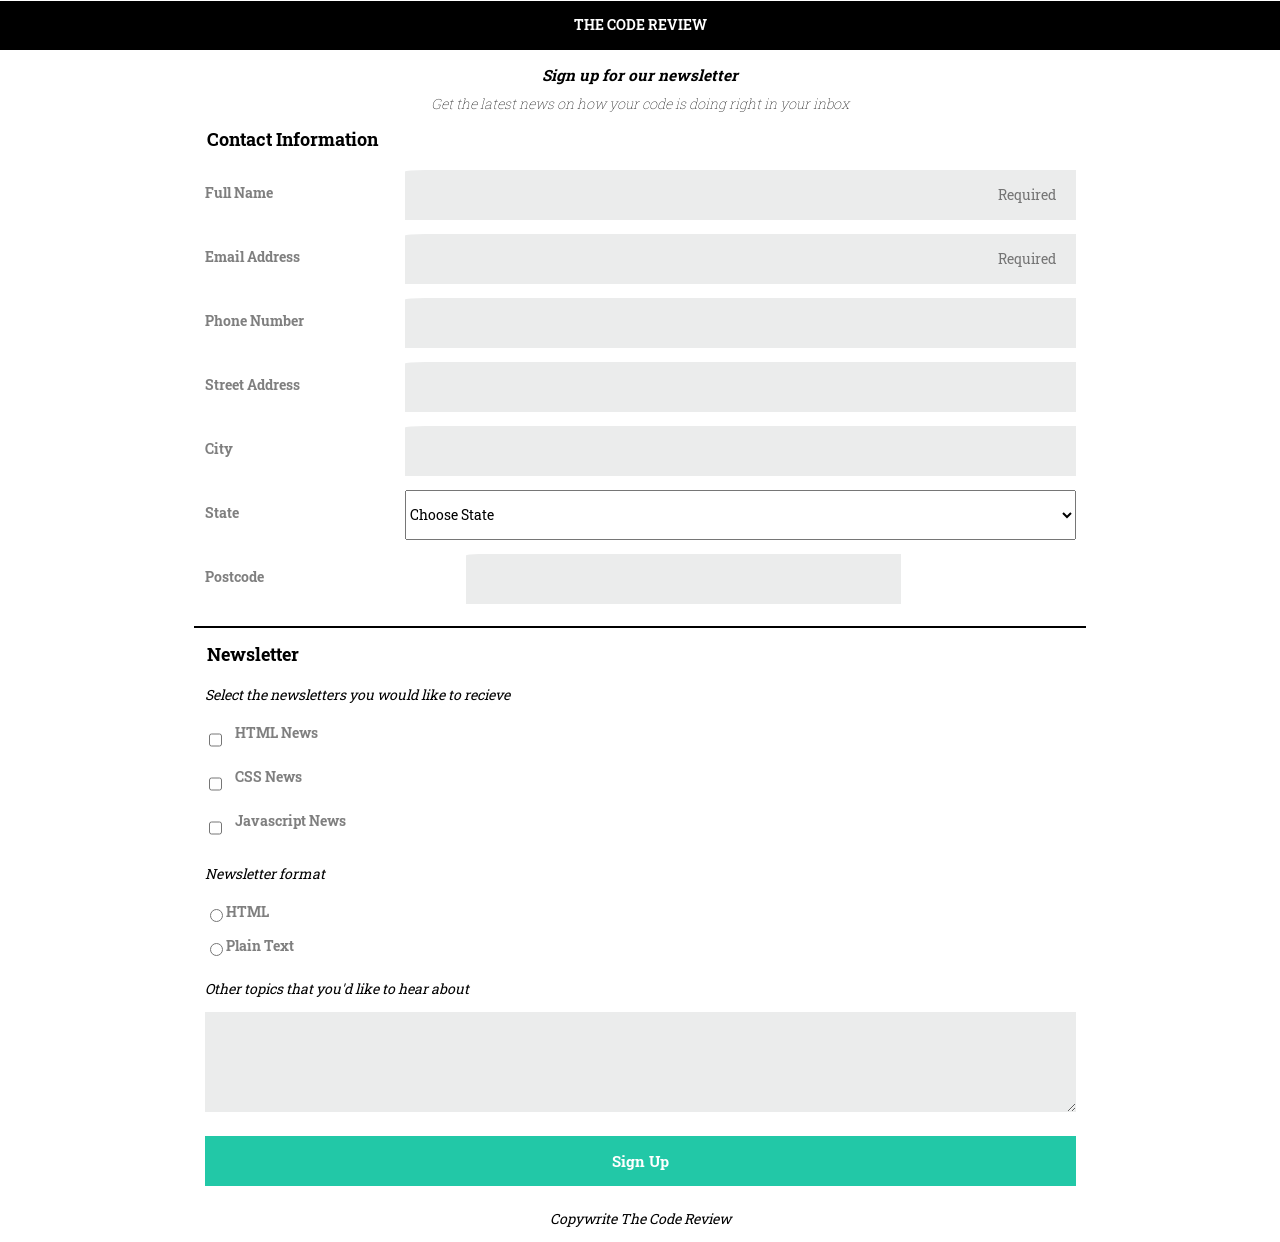
==== Responsive Form/index.html @ bb811223 "Treehouse Project 3 - Responsive Form General changes and edits 19/08/21" ====
<!DOCTYPE html>
<html lang="en">
<head>
<title>Lewis Sheeran - Responsive Form</title>
<link rel="stylesheet" href="styles.css">
<link rel="preconnect" href="https://fonts.googleapis.com">
<link rel="preconnect" href="https://fonts.gstatic.com" crossorigin>
<link href="https://fonts.googleapis.com/css2?family=Roboto+Slab:wght@200&display=swap" rel="stylesheet">
<meta name="viewport" content="width=device-width, initial-scale=1">
</head>
<body>

<header>
<h1> THE CODE REVIEW </h1>
</header>

<div class="top-section">
  <p class="sign-up-para"> Sign up for our newsletter </p>
  <p class="heading-2"> Get the latest news on how your code is doing right in your inbox</p>
</div>

<div class="top-form-container">
  <form>
    <fieldset class="first-fieldset">
        <legend class="legend"> Contact Information </legend>

        <div class="full-name-container">
          <label for="full-name">Full Name</label>
          <input placeholder="Required      " class="input-field" type="text" id="full_name" name="user-name">
        </div>

        <div class="email-address-container">
          <label for="email-address">Email Address</label>
          <input placeholder="Required      " type="email" id="email-address" name="user-email">
        </div>

        <div class="phone-number-container">
          <label for="phone-number">Phone Number</label>
          <input type="tel" id="phone-number" name="user-phone">
        </div>

        <div class="street-address-container">
          <label for="street-address">Street Address</label>
          <input type="text" id="street-address" name="user-address">
        </div>

        <div class="city-container">
          <label for="city">City</label>
          <input type="text" id="city" name="user-city">
        </div>

        <div class="state-container">
          <label for="state">State</label>
          <select placeholder"Choose State" id="state" name="user-state">
              <option value="" disabled selected hidden>Choose State</option>
              <option value="NSW">NSW</option>
              <option value="VIC">VIC</option>
              <option value="QLD">QLD</option>
              <option value="TAS">TAS</option>
              <option value="WA">WA</option>
              <option value="NT">NT</option>
              <option value="ACT">ACT</option>
          </select>
        </div>

        <div class="postcode-container">
          <label for="postcode">Postcode</label>
          <input class="postcode-class" type="text" id="postcode" name="user-postcode">
        </div>
    </fieldset>

    <fieldset class="second-fieldset">

      <legend class="legend">Newsletter</legend>
      <p>Select the newsletters you would like to recieve</p>

      <div class="html-checkbox-container">
        <input type="checkbox" id="html-checkbox" name="subscribe-html" value="html-News">
        <label for="html-checkbox">HTML News</label>
      </div>

      <div class="css-checkbox-container">
        <input type="checkbox" id="css-checkbox" name="subscribe-css" value="css-news">
        <label for="css-checkbox">CSS News</label>
      </div>

      <div class="javascript-checkbox-container">
        <input type="checkbox" id="javascript-news" name="subscribe-javascript" value="javascript-news">
        <label for="javascript-news">Javascript News</label>
      </div>

      <p>Newsletter format</p>

      <div class="newsletter-html-container">
        <input type="radio" id="radio-html" name="newsletter-format" value="newsletter-html">
        <label for="radio-html">HTML</label>
      </div>

      <div class="newsletter-text-container">
        <input type="radio" id="radio-text" name="newsletter-format" value="newsletter-text">
        <label for="radio-text">Plain Text</label>
      </div>

      <p>Other topics that you'd like to hear about</p>

      <textarea class="text-area" id="other-topics" name="text-topics"></textarea>
      <button class="button" type="submit">Sign Up</button>

    </fieldset>
  </form>
</div>

<footer>
  <p class="footer"> Copywrite The Code Review </p>
</footer>

</body>
</html>
---- Responsive Form/styles.css ----
/* Selectors */
* {
  box-sizing: border-box;
  font-family: 'Roboto Slab', serif;
  font-size: 14px;
}

div, input, select {

}

body {
  padding: 0;
  margin: 0;
}

header {
  display: block;
  background-color: black;
  color: white;
  font-weight: bolder;
  text-align: center;
  bottom: 0;
  left: 0;
  right: 0;
  height: 50px;
  width: 100%;
  padding-top: 5px;
  border-top: 1px solid white;
}

fieldset {
  border: none;
}

input[type="text"],
[type="email"],
[type="tel"]{
  height: 50px;
  width: 100%;
  background-color: rgba(235, 236, 236);
  border: none;
  text-align: left;
}

#postcode {
    height: 50px;
    width: 50%;
    background-color: rgba(235, 236, 236);
    border: none;
}

label[for="css-checkbox"],
[for="html-checkbox"],
[for="javascript-news"] {
  padding-left: 10px;
  padding-bottom: 20px;
}

select[name="user-state"] {
  height: 50px;
  width: 100%;
}

label {
  padding-bottom: 10px;
  color: rgba(0, 0, 0, 0.5);
  font-weight: bold;
}

input {
  border-top-left-radius: 3%;
}
input:focus, textarea:focus, select:focus{
  border: 2px solid purple;
}


textarea {
  background-color: rgba(235, 236, 236);
  border: none;
  width: 100%;
  height: 100px;
}

footer, p {
  font-style: italic;
  text-align: center;
}

p {
  text-align: left;
}

input[type="email"]::placeholder {
  text-align: right;
}

input[type="text"]::placeholder {
  text-align: right;
}
/* Classes & # */

.top-form-container {
  border: none;
}

.first-fieldset {
  border-bottom: 2px solid black;

}

.second-fieldset {
  margin-top: 1em;
}

.full-name-container,
.email-address-container,
.phone-number-container,
.street-address-container,
.city-container,
.state-container,
.postcode-container {
  display: flex;
  flex-direction: column;
  margin-top: 1em;
}

.html-checkbox-container,
.css-checkbox-container,
.javascript-checkbox-container,
.newsletter-html-container,
.newsletter-text-container {
  display: flex;
  flex-direction: row;
}


.postcode-container {
  padding-bottom: 1em;
}



.sign-up-para {
  text-align: center;
  font-weight: bold;
  font-size: 1.1em;
  margin-bottom: 0;
}

.heading-2 {
  text-align: center;
  font-weight: lighter;
  font-size: 1em;
  margin-top: 0.6em;
}

.legend {
  font-weight: bold;
  font-size: 1.3em;
}

.button {
  height: 50px;
  width: 100%;
  background-color: #22C8A7;
  border: none;
  color: white;
  font-weight: bold;
  font-size: 1.1em;
  margin-top: 20px;
}

.footer {
  text-align: center;
}


/* Media Queries */

@media screen and (min-width:768px) {
  .full-name-container,
  .email-address-container,
  .phone-number-container,
  .street-address-container,
  .city-container,
  .state-container,
  .postcode-container {
    display: flex;
    flex-direction: row;
    margin-top: 1em;
    margin-left: 0;
  }

  label {
    width: 20%;
  }

  .top-section {
    margin-left: 20%;
    margin-right: 20%;
  }

  .top-form-container {
    margin-left: 15%;
    margin-right: 15%;
  }

  label {
    width: 30%;
    padding-top: 5px;
    align-self: center;
  }

  #postcode {
      height: 50px;
      width: 50%;
      background-color: rgba(235, 236, 236);
      border: none;
  }

}
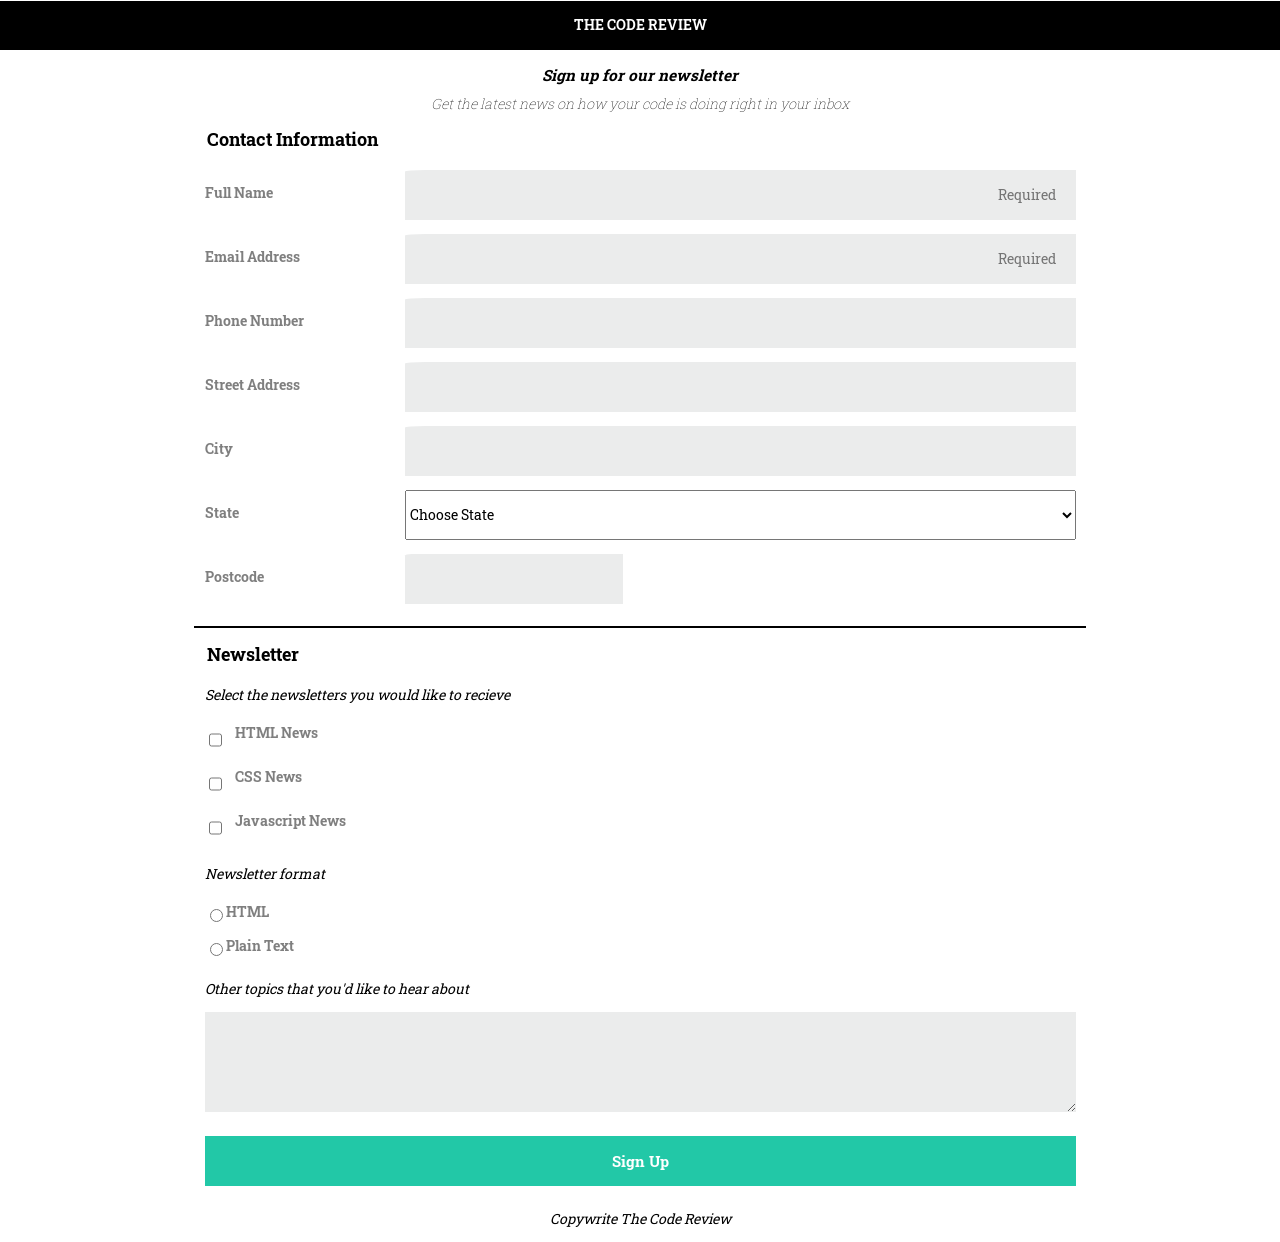
==== commit e1209743: "General edits and changes" ====
--- a/Responsive Form/index.html
+++ b/Responsive Form/index.html
@@ -64,7 +64,7 @@
         </div>
 
         <div class="postcode-container">
-          <label for="postcode">Postcode</label>
+          <label class="postcode-label" for="postcode">Postcode</label>
           <input class="postcode-class" type="text" id="postcode" name="user-postcode">
         </div>
     </fieldset>
--- a/Responsive Form/styles.css
+++ b/Responsive Form/styles.css
@@ -187,7 +187,6 @@
   .city-container,
   .state-container,
   .postcode-container {
-    display: flex;
     flex-direction: row;
     margin-top: 1em;
     margin-left: 0;
@@ -215,9 +214,12 @@
 
   #postcode {
       height: 50px;
-      width: 50%;
+      width: 25%;
       background-color: rgba(235, 236, 236);
       border: none;
   }
 
-}
+  .postcode-label {
+    max-width: 23%;
+  }
+}
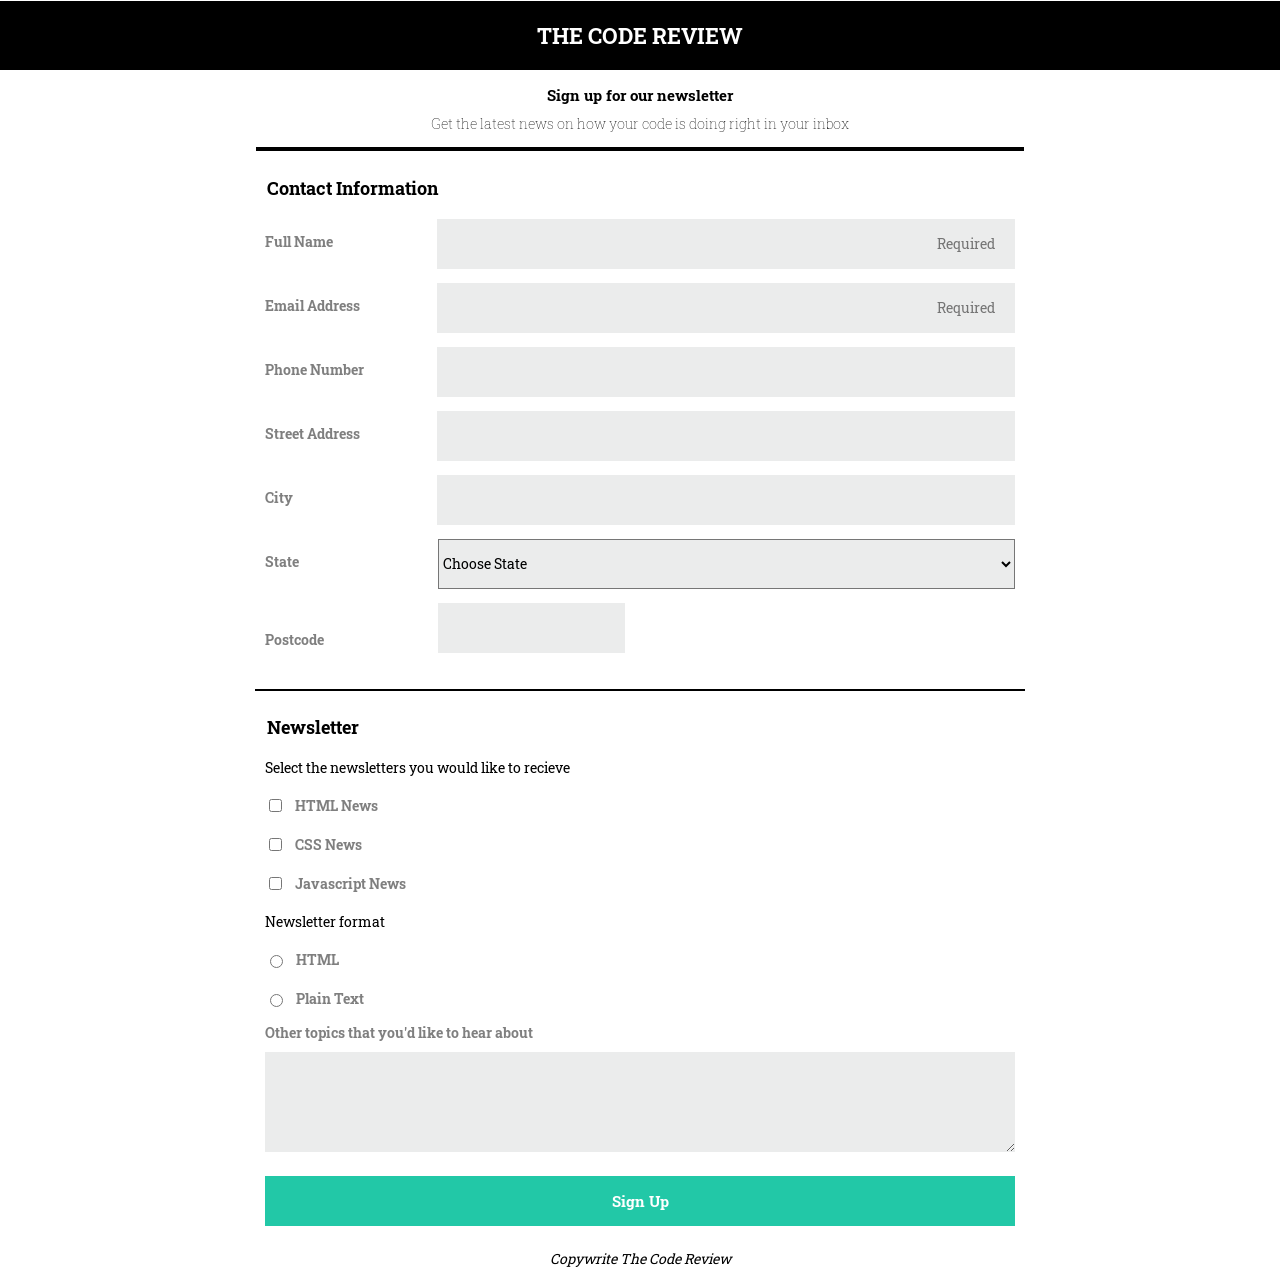
==== commit ef56651e: "General changes and edits Final - Treehouse Project 3 (Responsive Form Design)" ====
--- a/Responsive Form/index.html
+++ b/Responsive Form/index.html
@@ -24,34 +24,34 @@
     <fieldset class="first-fieldset">
         <legend class="legend"> Contact Information </legend>
 
-        <div class="full-name-container">
-          <label for="full-name">Full Name</label>
-          <input placeholder="Required      " class="input-field" type="text" id="full_name" name="user-name">
+        <div class="top-content-container">
+          <label for="full_name">Full Name</label>
+          <input placeholder="Required" class="input-field" type="text" id="full_name" name="user-name">
         </div>
 
-        <div class="email-address-container">
+        <div class="top-content-container">
           <label for="email-address">Email Address</label>
-          <input placeholder="Required      " type="email" id="email-address" name="user-email">
+          <input placeholder="Required" type="email" id="email-address" name="user-email">
         </div>
 
-        <div class="phone-number-container">
+        <div class="top-content-container">
           <label for="phone-number">Phone Number</label>
           <input type="tel" id="phone-number" name="user-phone">
         </div>
 
-        <div class="street-address-container">
+        <div class="top-content-container">
           <label for="street-address">Street Address</label>
           <input type="text" id="street-address" name="user-address">
         </div>
 
-        <div class="city-container">
+        <div class="top-content-container">
           <label for="city">City</label>
           <input type="text" id="city" name="user-city">
         </div>
 
-        <div class="state-container">
+        <div class="top-content-container">
           <label for="state">State</label>
-          <select placeholder"Choose State" id="state" name="user-state">
+          <select id="state" name="user-state">
               <option value="" disabled selected hidden>Choose State</option>
               <option value="NSW">NSW</option>
               <option value="VIC">VIC</option>
@@ -63,7 +63,7 @@
           </select>
         </div>
 
-        <div class="postcode-container">
+        <div class="top-content-container">
           <label class="postcode-label" for="postcode">Postcode</label>
           <input class="postcode-class" type="text" id="postcode" name="user-postcode">
         </div>
@@ -74,36 +74,36 @@
       <legend class="legend">Newsletter</legend>
       <p>Select the newsletters you would like to recieve</p>
 
-      <div class="html-checkbox-container">
+      <div class="bottom-content-container">
         <input type="checkbox" id="html-checkbox" name="subscribe-html" value="html-News">
         <label for="html-checkbox">HTML News</label>
       </div>
 
-      <div class="css-checkbox-container">
+      <div class="bottom-content-container">
         <input type="checkbox" id="css-checkbox" name="subscribe-css" value="css-news">
         <label for="css-checkbox">CSS News</label>
       </div>
 
-      <div class="javascript-checkbox-container">
+      <div class="bottom-content-container">
         <input type="checkbox" id="javascript-news" name="subscribe-javascript" value="javascript-news">
         <label for="javascript-news">Javascript News</label>
       </div>
 
       <p>Newsletter format</p>
 
-      <div class="newsletter-html-container">
+      <div class="bottom-content-container">
         <input type="radio" id="radio-html" name="newsletter-format" value="newsletter-html">
         <label for="radio-html">HTML</label>
       </div>
 
-      <div class="newsletter-text-container">
+      <div class="bottom-content-container">
         <input type="radio" id="radio-text" name="newsletter-format" value="newsletter-text">
         <label for="radio-text">Plain Text</label>
       </div>
 
-      <p>Other topics that you'd like to hear about</p>
+      <label for="other-topics">Other topics that you'd like to hear about</label>
+      <textarea class="text-area" id="other-topics" name="text-topics"></textarea>
 
-      <textarea class="text-area" id="other-topics" name="text-topics"></textarea>
       <button class="button" type="submit">Sign Up</button>
 
     </fieldset>
--- a/Responsive Form/styles.css
+++ b/Responsive Form/styles.css
@@ -5,10 +5,6 @@
   font-size: 14px;
 }
 
-div, input, select {
-
-}
-
 body {
   padding: 0;
   margin: 0;
@@ -23,7 +19,7 @@
   bottom: 0;
   left: 0;
   right: 0;
-  height: 50px;
+  height: 70px;
   width: 100%;
   padding-top: 5px;
   border-top: 1px solid white;
@@ -41,6 +37,10 @@
   background-color: rgba(235, 236, 236);
   border: none;
   text-align: left;
+}
+
+select {
+  background-color: rgba(235, 236, 236)
 }
 
 #postcode {
@@ -50,11 +50,14 @@
     border: none;
 }
 
-label[for="css-checkbox"],
-[for="html-checkbox"],
-[for="javascript-news"] {
-  padding-left: 10px;
-  padding-bottom: 20px;
+#postcode:focus {
+  border: 2px solid purple;
+}
+
+
+
+input[type="radio"] {
+  justify-content: center;
 }
 
 select[name="user-state"] {
@@ -68,9 +71,6 @@
   font-weight: bold;
 }
 
-input {
-  border-top-left-radius: 3%;
-}
 input:focus, textarea:focus, select:focus{
   border: 2px solid purple;
 }
@@ -81,9 +81,14 @@
   border: none;
   width: 100%;
   height: 100px;
-}
-
-footer, p {
+  margin-top: 10px;
+}
+
+header h1 {
+  font-size: 22px;
+}
+
+.footer {
   font-style: italic;
   text-align: center;
 }
@@ -99,48 +104,65 @@
 input[type="text"]::placeholder {
   text-align: right;
 }
+
+input, placeholder {
+  padding-right: 20px;
+}
+
 /* Classes & # */
 
 .top-form-container {
   border: none;
 }
+
+.top-section {
+  margin-bottom: 15px;
+  border-bottom: 4px solid black;
+  margin-left: 7%;
+  margin-right: 7%;
+}
+
 
 .first-fieldset {
   border-bottom: 2px solid black;
-
-}
+  margin-left: 7%;
+  margin-right: 7%;
+}
+
 
 .second-fieldset {
   margin-top: 1em;
-}
-
-.full-name-container,
-.email-address-container,
-.phone-number-container,
-.street-address-container,
-.city-container,
-.state-container,
-.postcode-container {
+  margin-left: 7%;
+  margin-right: 7%;
+}
+
+.top-content-container {
   display: flex;
   flex-direction: column;
   margin-top: 1em;
 }
 
-.html-checkbox-container,
-.css-checkbox-container,
-.javascript-checkbox-container,
-.newsletter-html-container,
-.newsletter-text-container {
+.bottom-content-container {
   display: flex;
   flex-direction: row;
-}
-
-
-.postcode-container {
-  padding-bottom: 1em;
-}
-
-
+  align-items: center;
+  margin-bottom: 10px;
+}
+
+label[for="radio-html"],
+[for="radio-text"],
+[for="html-checkbox"],
+[for="css-checkbox"],
+[for="javascript-news"] {
+  padding-left: 10px;
+  padding-bottom: 5px;
+  align-items: center;
+  padding-top: 5px;
+}
+
+.postcode-class {
+  margin-bottom: 2em;
+}
 
 .sign-up-para {
   text-align: center;
@@ -157,36 +179,45 @@
 }
 
 .legend {
-  font-weight: bold;
+  font-weight: bolder;
   font-size: 1.3em;
+  padding-top: 10px;
 }
 
 .button {
   height: 50px;
   width: 100%;
+  border: none;
   background-color: #22C8A7;
-  border: none;
   color: white;
   font-weight: bold;
   font-size: 1.1em;
   margin-top: 20px;
 }
 
+.button:hover {
+  cursor: pointer;
+  border: 2px solid purple;
+}
+
+.button:focus {
+  cursor: pointer;
+  border: 2px solid purple;
+}
+
 .footer {
   text-align: center;
 }
 
+.textarea-label {
+  padding-bottom: 10px;
+}
+
 
 /* Media Queries */
 
 @media screen and (min-width:768px) {
-  .full-name-container,
-  .email-address-container,
-  .phone-number-container,
-  .street-address-container,
-  .city-container,
-  .state-container,
-  .postcode-container {
+  .top-content-container {
     flex-direction: row;
     margin-top: 1em;
     margin-left: 0;
@@ -199,6 +230,7 @@
   .top-section {
     margin-left: 20%;
     margin-right: 20%;
+    margin-bottom: 15px;
   }
 
   .top-form-container {
